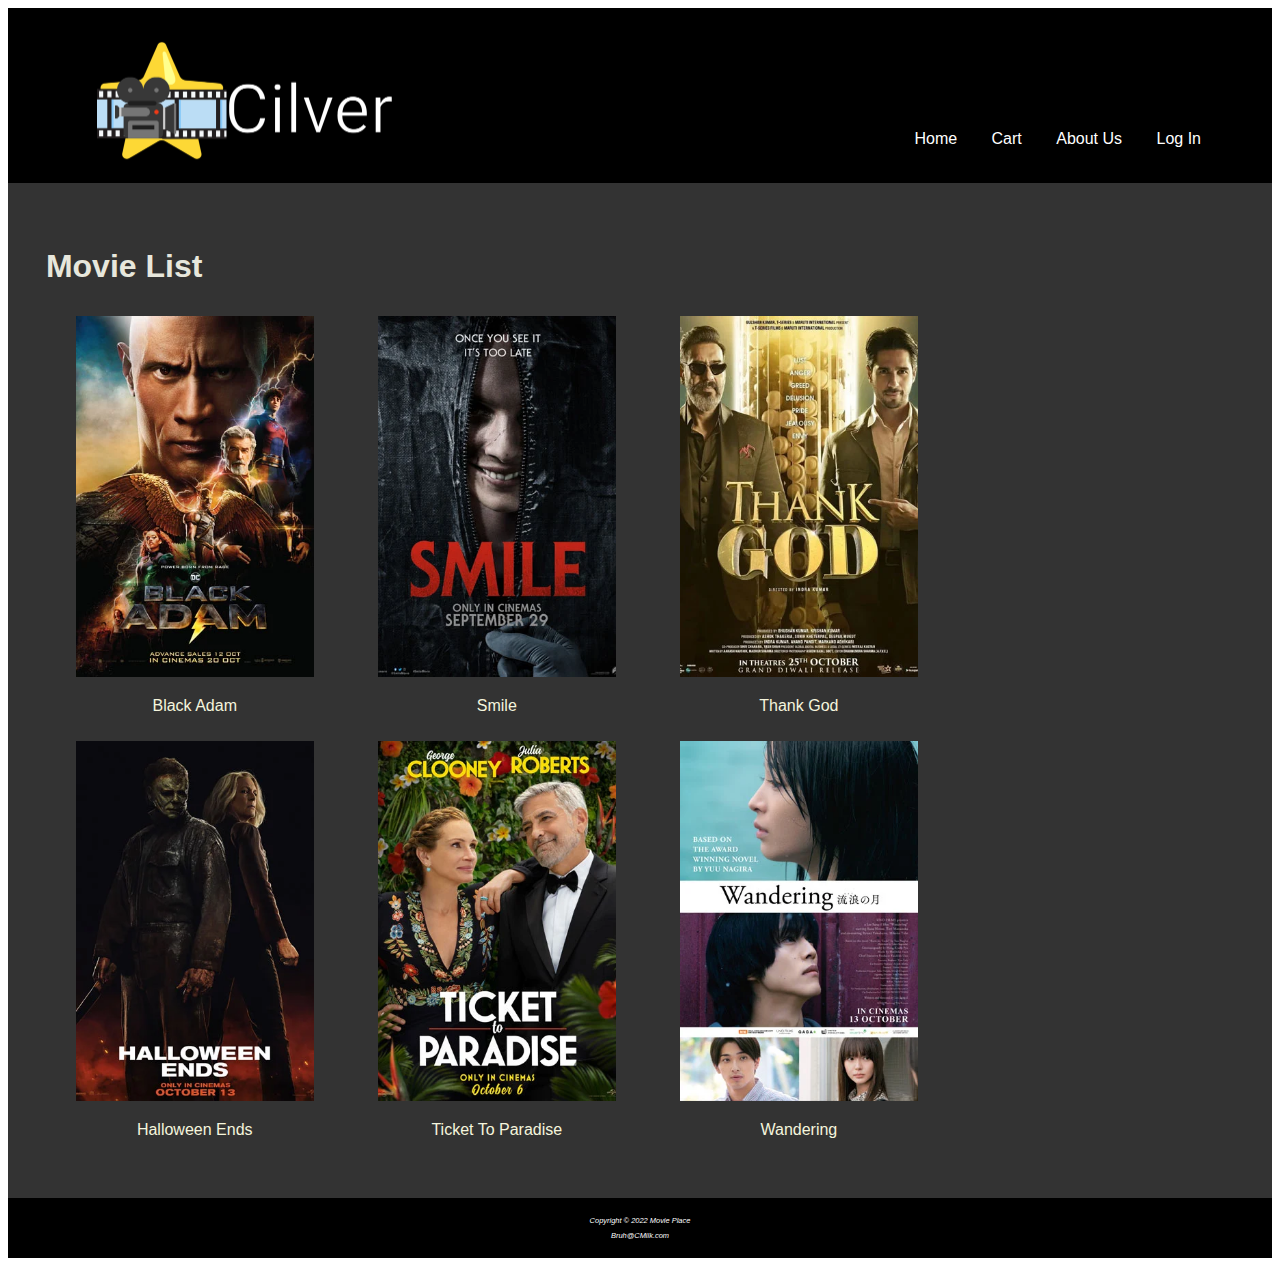
==== index.html @ a554ac94 "Updated All Pages Nav Bar to Direct to Cart.php" ====
<!DOCTYPE HTML>
<html lang="en">
	<head>
	<title>BruhMilk Tea</title>
	<meta charset="utf-8">
	<link rel="stylesheet" href="stylesheet.css">
	</head>
	<body>
		<div id="wrapper">
			<header>
				<a href="index.html">
				<img src="images/logo.png" alt="logo?" target="_blank" width="100%"
				title="JavaJam" alt="JavaJam"/>
				</a>
				<nav>
					<a href="index.html">Home</a>
					<a href="cart_page/cart.php">Cart</a>
					<a href="aboutus_page/aboutus.html">About Us</a>
					<a href="login_page/login_page.html">Log In</a>
				</nav>
			</header>
			<div class="content">
				<h2>Movie List</h2>
				<div class="movie">
					<a href="movie_page/movie_page.html">
					<img src="images/BA.png" alt="BA" target="_blank">
					<p>Black Adam</p>
					</a>
				</div>
				<div class="movie">
					<a href="movie_page/movie_page.html">
					<img src="images/Smile.png" alt="BA" target="_blank">
					<p>Smile</p>
					</a>
				</div>
				<div class="movie">
					<a href="movie_page/movie_page.html">
					<img src="images/TG.png" alt="TG" target="_blank">
					<p>Thank God</p>
					</a>
				</div>
				<div class="movie">
					<a href="movie_page/movie_page.html">
					<img src="images/HE.png" alt="HE" target="_blank">
					<p>Halloween Ends</p>
					</a>
				</div>
				<div class="movie">
					<a href="movie_page/movie_page.html">
					<img src="images/TTP.png" alt="TTP" target="_blank">
					<p>Ticket To Paradise</p>
					</a>
				</div>
				<div class="movie">
					<a href="movie_page/movie_page.html">
					<img src="images/Wandering.png" alt="Wandering" target="_blank">
					<p>Wandering</p>
					</a>
				</div>
			</div>
			<footer>
				<small><i>Copyright &copy; 2022 Movie Place</i></small> <br>
				<a href="mailto:Jeremy@Chua.com"><small><i>Bruh@CMilk.com</i></small></a>
			</footer>
		</div>
	</body>
</html>
---- stylesheet.css ----
body {
    font-family:Verdana, Arial, sans-serif;
    background-color: #FFFFFF;
}

#points { 
    height: 25vw;
    min-height: 200px;
    margin-left: 35%;
    font-size:150%;
    background-color: #f5f5dd;
    color: #300000;
}
/* Header starts here */
header{ 
    background-color: #000000;
    color: #00005D;
    /* width: 100%; */
    /* min-width:1000px; */
    padding: 1% 7% 1% 7%;
    min-height: 100px;
    max-height: 150px;
    vertical-align: bottom;
}
header img{
    object-fit: contain;
    max-width: 300px;
    min-width: 200px;
}

.navbar {
    float: left;
    width: 150px;
    background-color: #DFD2B4;
    height: 100%;
    position: absolute;
}

nav{
    position: absolute;
    top: 130px;
    right: 5%;
    display: inline-block;
}

nav a {
    padding: 0px 15px;
    text-decoration: none;
    color: #FFFFFF;
    vertical-align: baseline;
    /* line-height: 100px; */
    width: 100px;
}

/* Header ends here */

/* Content starts here */

h2 { 
    color: #e7e7dc; 
    font-family: arial, sans-serif;
    font-size:200%;
}
.content {
    padding: 3%; 
} 
.movie { 
    display: inline-block;
    width: 20%;
    padding: 5px 30px;
    margin: auto;
}
.movie img {
    width: 100%;
}
.movie p {
    text-align: center;
    color: #f5f5dd;
}
.movie a {
    text-decoration: none;
}
.movie:hover img {
    opacity: 0.7;;
}
.movie:hover p {
    color: grey;
}
#floatleft { 
    margin-left: 4%;
    margin-right: 4%;
    float: left;
}
#wrapper { 
    background-color: #333333; 
    color: #000066;
    width: 100%;
    margin: auto;
    min-width:720px;
}
#leftcolumn { 
    width: 10%;
    float: left;
    min-width:80px;
} 
#rightcolumn { 
    margin-left: 155px;
    background-color: #f5f5dd;
    color: #000000;
    min-width:720px;
    min-height: 400px;
}

/* Content ends here */

/* Footer starts here */
footer { 
    background-color: #000000; 
    font-size:0.7vw;
    text-align: center;
    clear: right;
    padding: 1% 0;
    color: #FFFFFF;
    padding: 15px;
    line-height: 15px;
} 

footer a {
    text-decoration: none;
    color: #FFFFFF;
}
/* Footer ends here */

main {
    width: 100%;
    min-height: 300px;
    display: flex;
    flex-direction: row;
}
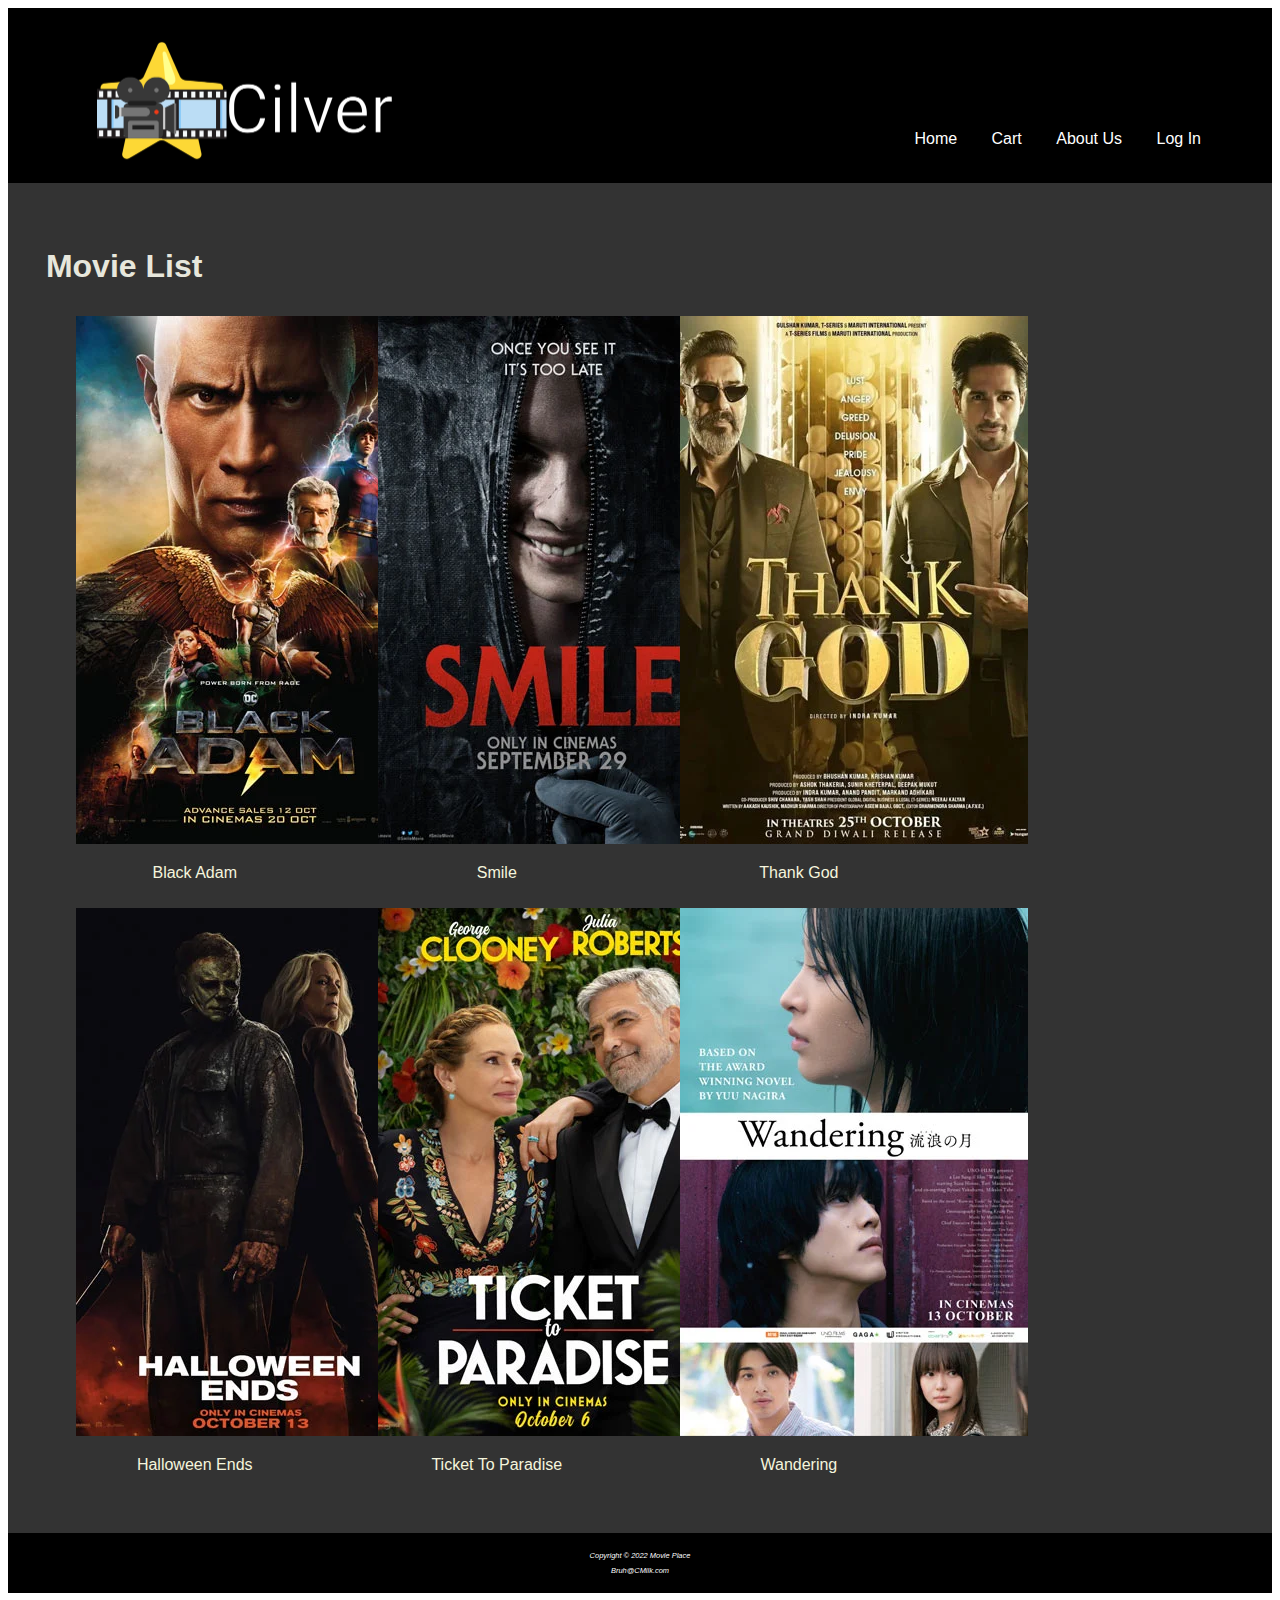
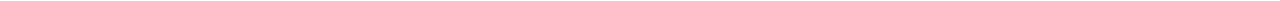
==== commit acbc77d0: "Made Index Lead to Corresponding Movie Page" ====
--- a/index.html
+++ b/index.html
@@ -22,40 +22,46 @@
 			<div class="content">
 				<h2>Movie List</h2>
 				<div class="movie">
-					<a href="movie_page/movie_page.html">
-					<img src="images/BA.png" alt="BA" target="_blank">
-					<p>Black Adam</p>
-					</a>
+					<form id='formName' name='formName' method="post" action="movie_page/movie_page.php">
+						<input type="hidden" value="BlackAdam" name="movie">
+					    <input type="image" name="submit" src="images/BlackAdam.png" alt="BA" border="0" alt="Submit"/>
+						<p>Black Adam</p>
+					</form> 
 				</div>
 				<div class="movie">
-					<a href="movie_page/movie_page.html">
-					<img src="images/Smile.png" alt="BA" target="_blank">
-					<p>Smile</p>
-					</a>
+					<form id='formName' name='formName' method="post" action="movie_page/movie_page.php">
+						<input type="hidden" value="Smile" name="movie">
+					    <input type="image" name="submit" src="images/Smile.png" alt="Smile" border="0" alt="Submit"/>
+						<p>Smile</p>
+					</form> 
 				</div>
 				<div class="movie">
-					<a href="movie_page/movie_page.html">
-					<img src="images/TG.png" alt="TG" target="_blank">
-					<p>Thank God</p>
-					</a>
+					<form id='formName' name='formName' method="post" action="movie_page/movie_page.php">
+						<input type="hidden" value="ThankGod" name="movie">
+						<input type="image" name="submit" src="images/ThankGod.png" alt="TG" border="0" alt="Submit"/>
+						<p>Thank God</p>
+					</form>
 				</div>
 				<div class="movie">
-					<a href="movie_page/movie_page.html">
-					<img src="images/HE.png" alt="HE" target="_blank">
-					<p>Halloween Ends</p>
-					</a>
+					<form id='formName' name='formName' method="post" action="movie_page/movie_page.php">
+						<input type="hidden" value="Halloween Ends" name="movie">
+						<input type="image" name="submit" src="images/Halloween Ends.png" alt="HE" border="0" alt="Submit"/>
+					    <p>Halloween Ends</p>
+					</form>
 				</div>
 				<div class="movie">
-					<a href="movie_page/movie_page.html">
-					<img src="images/TTP.png" alt="TTP" target="_blank">
+					<form id='formName' name='formName' method="post" action="movie_page/movie_page.php">
+						<input type="hidden" value="Ticket to Paradise" name="movie">
+						<input type="image" name="submit" src="images/Ticket to Paradise.png" alt="TTP" border="0" alt="Submit"/>
 					<p>Ticket To Paradise</p>
-					</a>
+					</form>
 				</div>
 				<div class="movie">
-					<a href="movie_page/movie_page.html">
-					<img src="images/Wandering.png" alt="Wandering" target="_blank">
-					<p>Wandering</p>
-					</a>
+					<form id='formName' name='formName' method="post" action="movie_page/movie_page.php">
+						<input type="hidden" value="Wandering" name="movie">
+						<input type="image" name="submit" src="images/Wandering.png" alt="Wandering" border="0" alt="Submit"/>
+						<p>Wandering</p>
+					</form>
 				</div>
 			</div>
 			<footer>
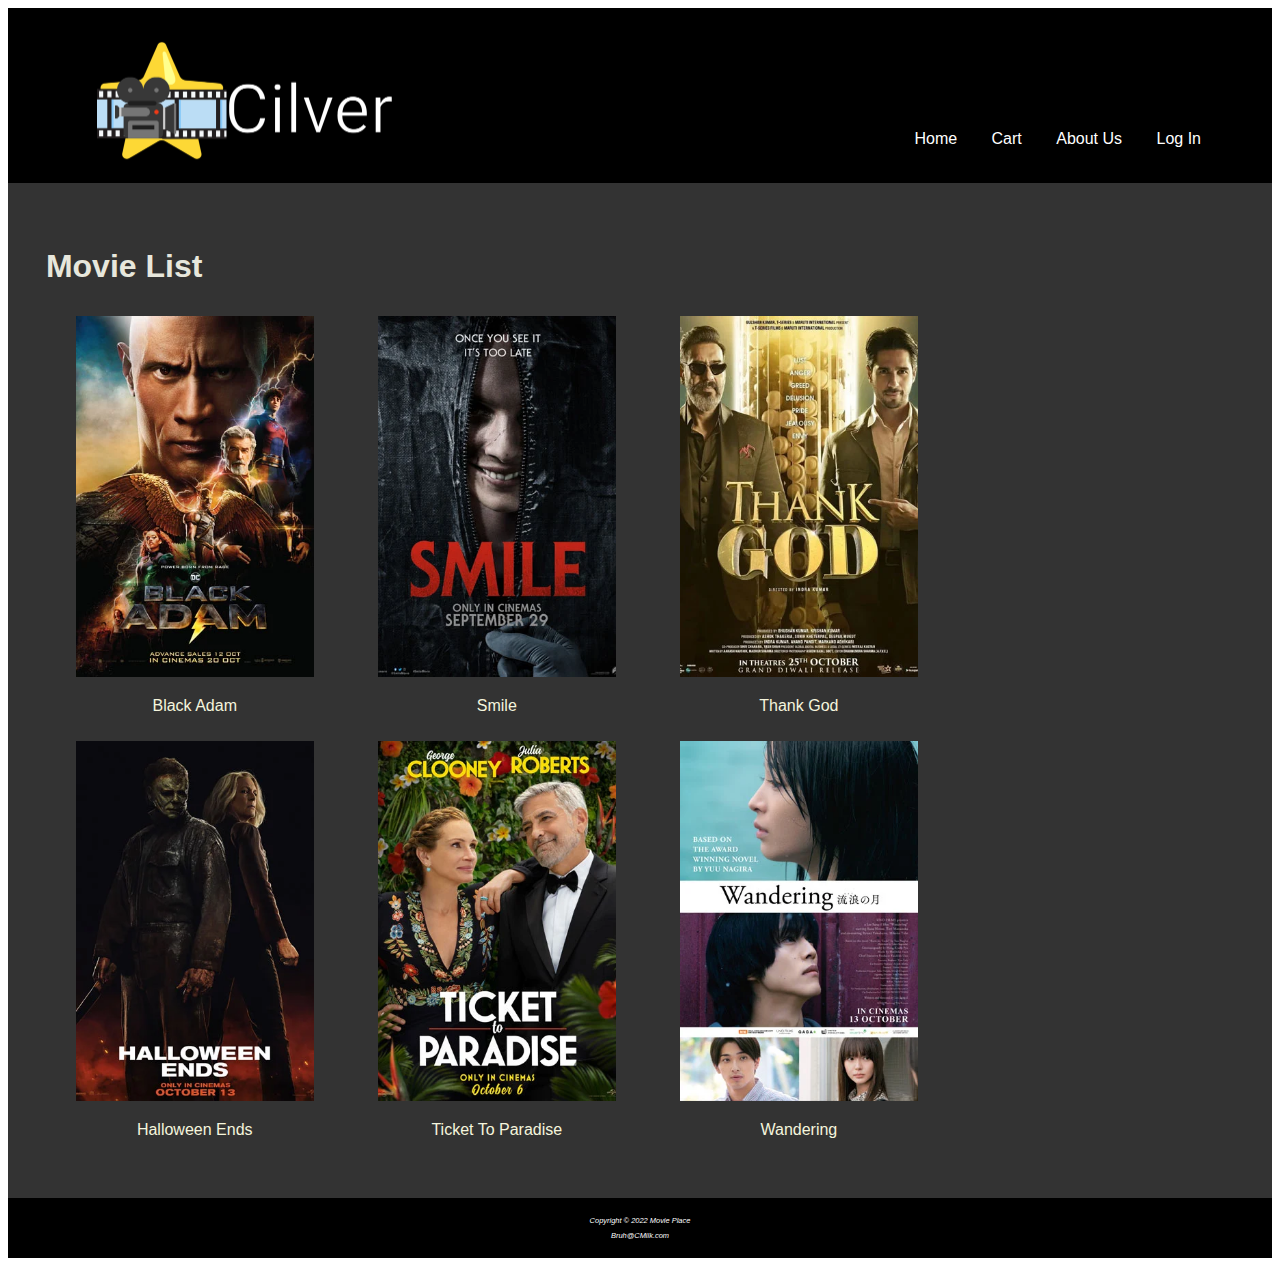
==== commit 1b7437be: "Modified Homepage movie pic display" ====
--- a/index.html
+++ b/index.html
@@ -23,43 +23,43 @@
 				<h2>Movie List</h2>
 				<div class="movie">
 					<form id='formName' name='formName' method="post" action="movie_page/movie_page.php">
-						<input type="hidden" value="BlackAdam" name="movie">
-					    <input type="image" name="submit" src="images/BlackAdam.png" alt="BA" border="0" alt="Submit"/>
+						<input type="hidden" value="BlackAdam" name="movie" >
+					    <input type="image" style="width: 100%;" name="submit" src="images/BlackAdam.png" alt="BA" alt="Submit"/>
 						<p>Black Adam</p>
 					</form> 
 				</div>
 				<div class="movie">
 					<form id='formName' name='formName' method="post" action="movie_page/movie_page.php">
 						<input type="hidden" value="Smile" name="movie">
-					    <input type="image" name="submit" src="images/Smile.png" alt="Smile" border="0" alt="Submit"/>
+					    <input type="image" name="submit" src="images/Smile.png" alt="Smile" style="width: 100%;" alt="Submit"/>
 						<p>Smile</p>
 					</form> 
 				</div>
 				<div class="movie">
 					<form id='formName' name='formName' method="post" action="movie_page/movie_page.php">
 						<input type="hidden" value="ThankGod" name="movie">
-						<input type="image" name="submit" src="images/ThankGod.png" alt="TG" border="0" alt="Submit"/>
+						<input type="image" name="submit" src="images/ThankGod.png" alt="TG" style="width: 100%;" alt="Submit"/>
 						<p>Thank God</p>
 					</form>
 				</div>
 				<div class="movie">
 					<form id='formName' name='formName' method="post" action="movie_page/movie_page.php">
 						<input type="hidden" value="Halloween Ends" name="movie">
-						<input type="image" name="submit" src="images/Halloween Ends.png" alt="HE" border="0" alt="Submit"/>
+						<input type="image" name="submit" src="images/Halloween Ends.png" alt="HE" style="width: 100%;" alt="Submit"/>
 					    <p>Halloween Ends</p>
 					</form>
 				</div>
 				<div class="movie">
 					<form id='formName' name='formName' method="post" action="movie_page/movie_page.php">
 						<input type="hidden" value="Ticket to Paradise" name="movie">
-						<input type="image" name="submit" src="images/Ticket to Paradise.png" alt="TTP" border="0" alt="Submit"/>
+						<input type="image" name="submit" src="images/Ticket to Paradise.png" alt="TTP" style="width: 100%;" alt="Submit"/>
 					<p>Ticket To Paradise</p>
 					</form>
 				</div>
 				<div class="movie">
 					<form id='formName' name='formName' method="post" action="movie_page/movie_page.php">
 						<input type="hidden" value="Wandering" name="movie">
-						<input type="image" name="submit" src="images/Wandering.png" alt="Wandering" border="0" alt="Submit"/>
+						<input type="image" name="submit" src="images/Wandering.png" alt="Wandering" style="width: 100%;" alt="Submit"/>
 						<p>Wandering</p>
 					</form>
 				</div>
--- a/stylesheet.css
+++ b/stylesheet.css
@@ -78,12 +78,6 @@
     text-align: center;
     color: #f5f5dd;
 }
-.movie a {
-    text-decoration: none;
-}
-.movie:hover img {
-    opacity: 0.7;;
-}
 .movie:hover p {
     color: grey;
 }
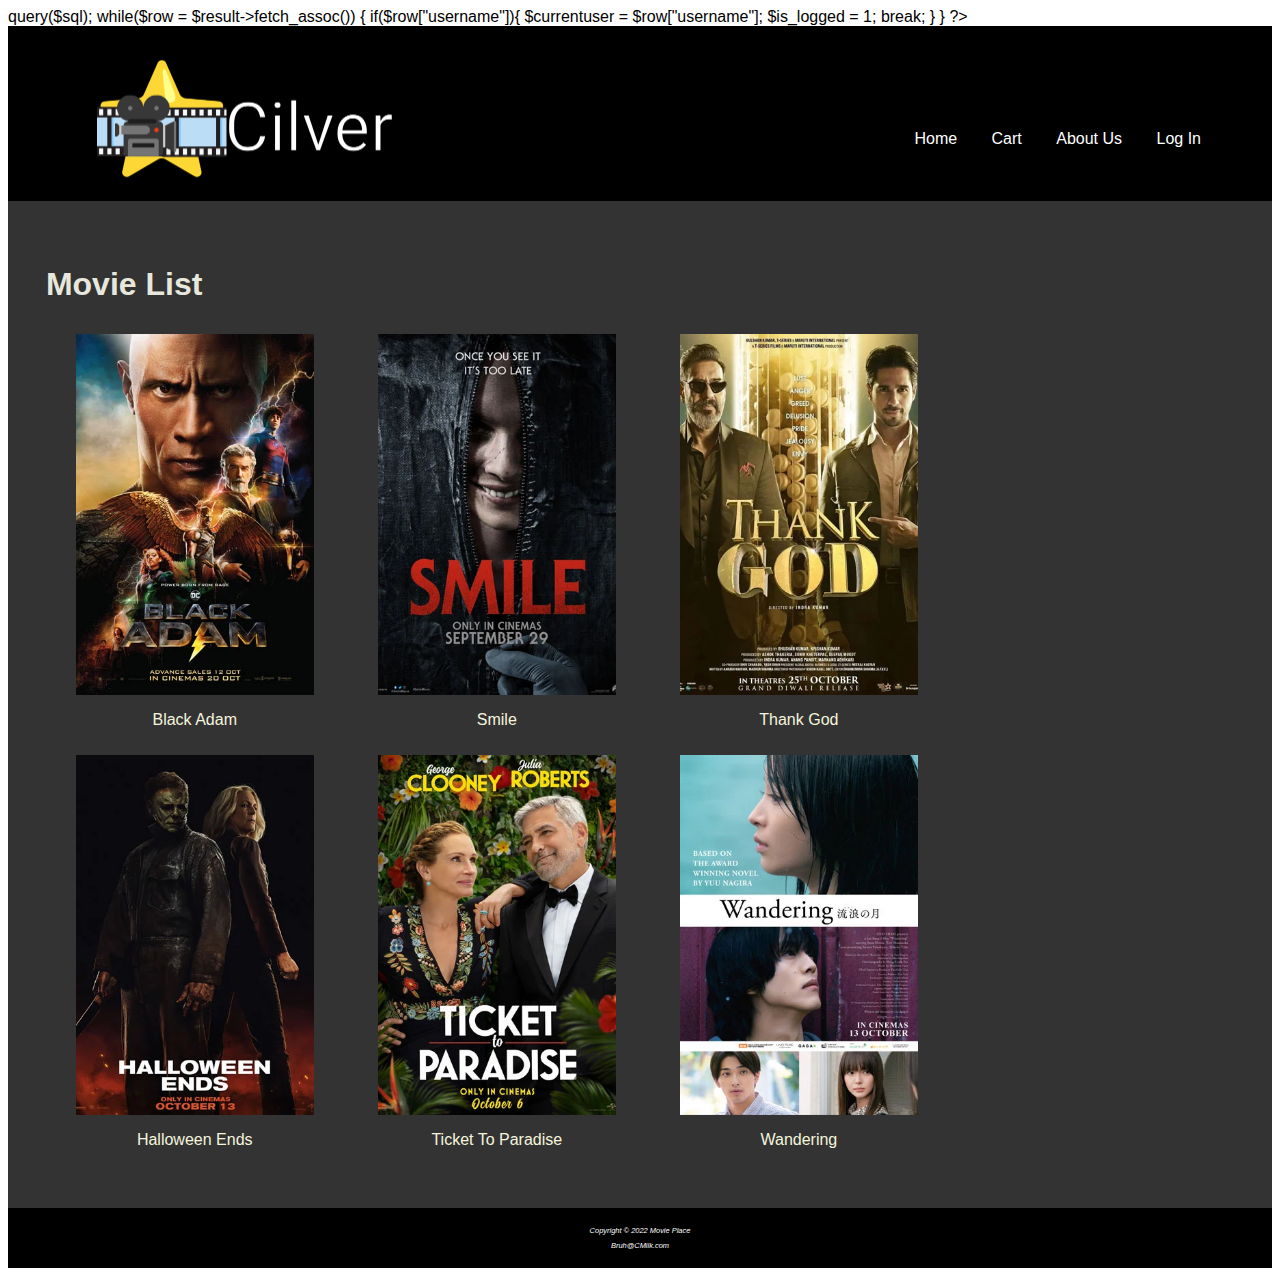
==== commit 8e574036: "Updated every file with php for login button" ====
--- a/index.html
+++ b/index.html
@@ -1,22 +1,42 @@
+<?php
+    $is_logged = 0;
+    $conn = mysqli_connect("localhost", "root", "", "movies");
+    if($conn === false){
+	    die("ERROR: Could not connect. "
+	        . mysqli_connect_error());
+	}
+    $sql = "SELECT * FROM `userloginstatus`";
+    $result = $conn->query($sql);
+	while($row = $result->fetch_assoc()) {
+		if($row["username"]){ 
+            $currentuser = $row["username"];
+			$is_logged = 1;
+			break;
+		}
+	}
+	
+?>
 <!DOCTYPE HTML>
 <html lang="en">
 	<head>
 	<title>BruhMilk Tea</title>
 	<meta charset="utf-8">
 	<link rel="stylesheet" href="stylesheet.css">
+	<link rel="stylesheet" href="../header_login/button.css">
+ 	<script type="text/javascript" src="../header_login/button.js"></script>
 	</head>
 	<body>
 		<div id="wrapper">
 			<header>
-				<a href="index.html">
+				<a href="index.php">
 				<img src="images/logo.png" alt="logo?" target="_blank" width="100%"
 				title="JavaJam" alt="JavaJam"/>
 				</a>
 				<nav>
-					<a href="index.html">Home</a>
+					<a href="index.php">Home</a>
 					<a href="cart_page/cart.php">Cart</a>
 					<a href="aboutus_page/aboutus.html">About Us</a>
-					<a href="login_page/login_page.html">Log In</a>
+					<a href="login_page/login_page.php">Log In</a>
 				</nav>
 			</header>
 			<div class="content">
--- a/header_login/button.css
+++ b/header_login/button.css
@@ -0,0 +1,38 @@
+.dropbtn {
+    /* padding: 12px 10px; */
+    border: none;
+    border-radius: 0.2em;
+    cursor: pointer;
+    background-color: #000;
+    color: #fff;
+    font-size: 110%;
+  }
+  
+  .dropbtn:hover, .dropbtn:focus {
+    background-color: #737679;
+  }
+  
+  .dropdown {
+    position: relative;
+    display: inline-block;
+  }
+  
+  .dropdown-content {
+    display: none;
+    position: absolute;
+    background-color: #f1f1f1;
+    overflow: auto;
+    /* box-shadow: 0px 8px 16px 0px rgba(0,0,0,0.2); */
+    z-index: 1;
+  }
+  
+  .dropdown-content a {
+    color: black;
+    padding: 12px 10px;
+    text-decoration: none;
+    display: block;
+  }
+  
+  .dropdown a:hover {background-color: #ddd;}
+  
+  .show {display: block;}